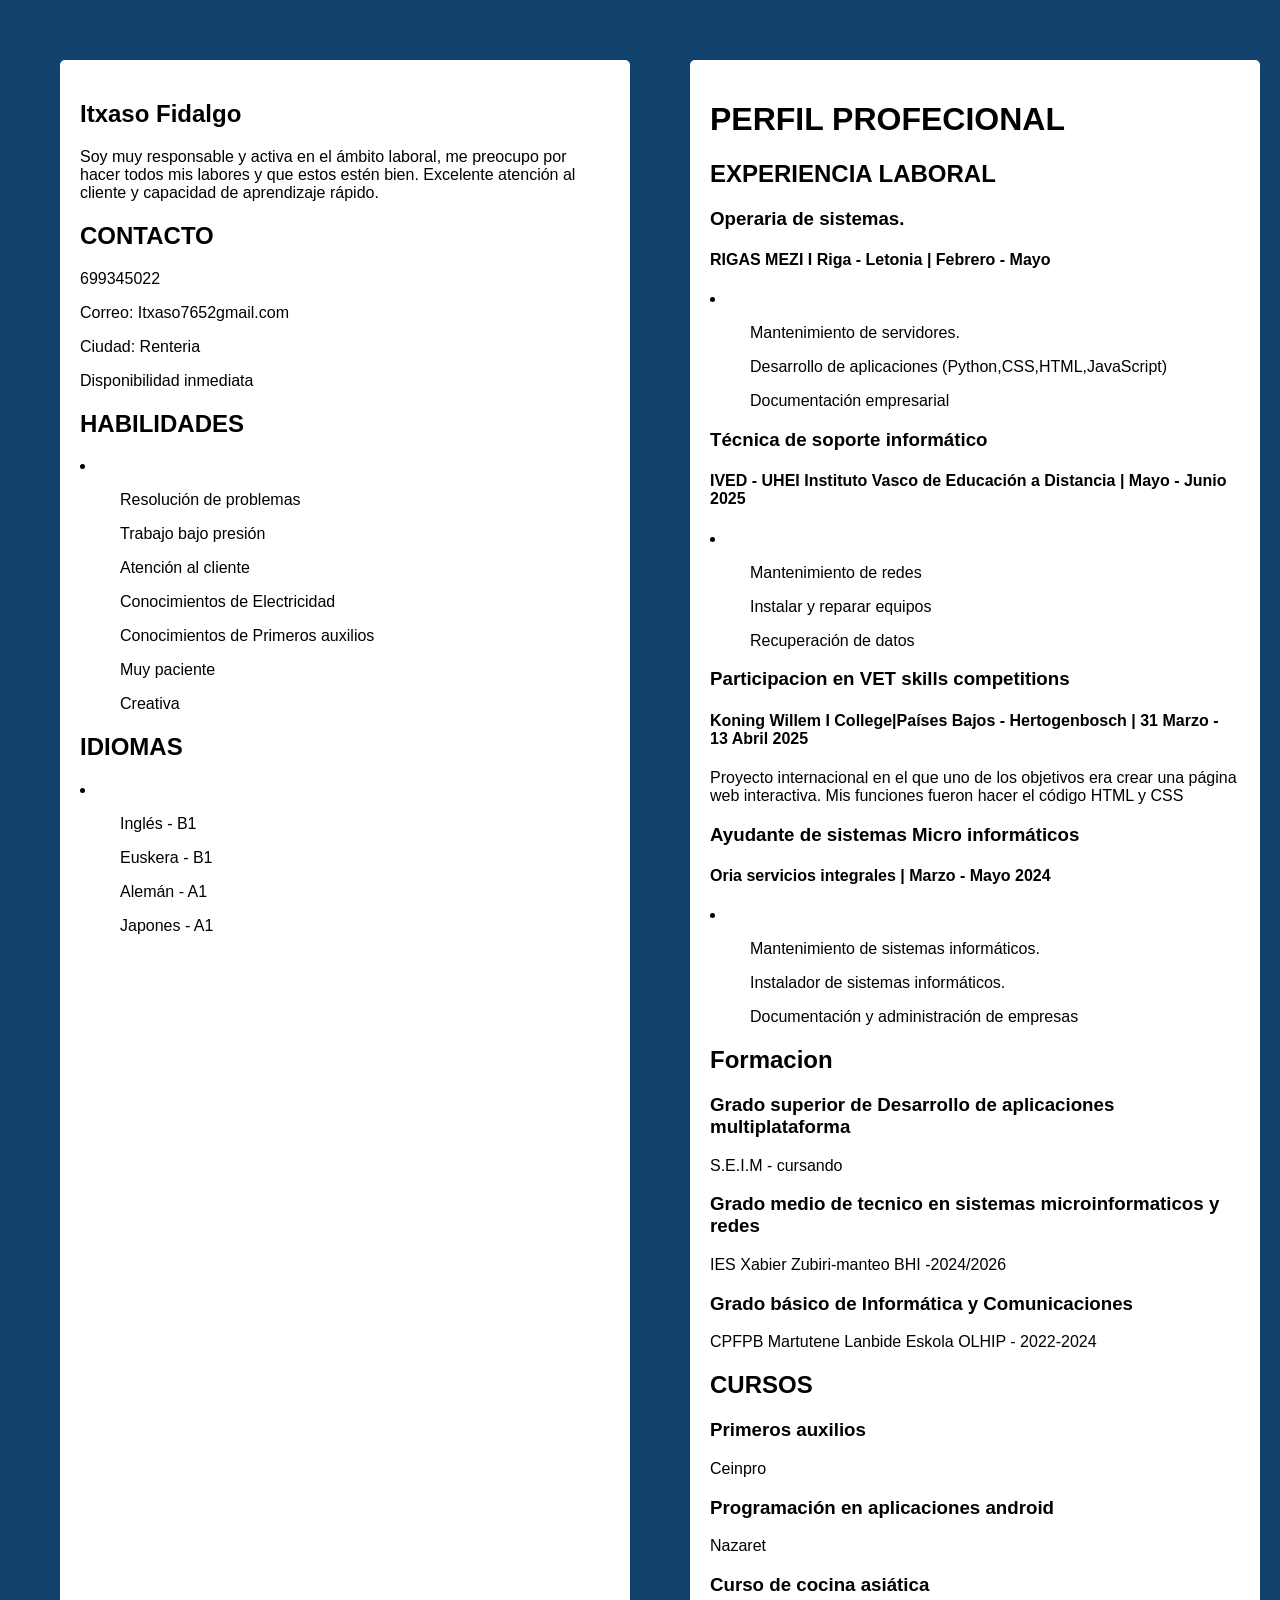
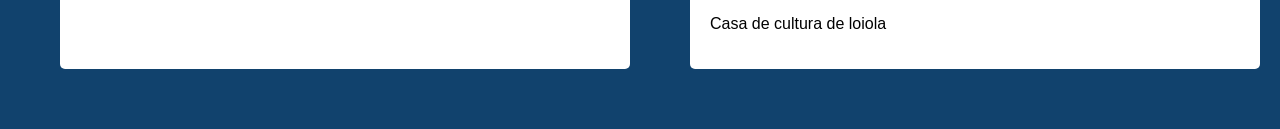
==== Curriculum vitae html y css/index.html @ f4045331 "Add files via upload" ====
<!DOCTYPE html>
<html lang="en">
<head>
    <meta charset="UTF-8">
    <meta name="viewport" content="width=device-width, initial-scale=1.0">
    <title>CV Itxaso</title>
    <link rel="stylesheet" href="styles.css">
</head>
<body>
    <div class="contenedor">
        <div class="contenedor1">
            <h2>Itxaso Fidalgo</h2>
            <p>Soy muy responsable y activa en el ámbito laboral, me preocupo por hacer todos mis labores y que estos estén bien. Excelente atención al cliente y capacidad de aprendizaje rápido.</p>
            <h2>CONTACTO</h2>
            <p>699345022</p>
            <p>Correo: Itxaso7652gmail.com</p>
            <p>Ciudad: Renteria</p>
            <p>Disponibilidad inmediata</p>
            <h2>HABILIDADES</h2>
            <li>
                <ul>Resolución de problemas</ul>
                <ul>Trabajo bajo presión</ul>
                <ul>Atención al cliente</ul>
                <ul>Conocimientos de Electricidad</ul>
                <ul>Conocimientos de Primeros auxilios</ul>
                <ul>Muy paciente</ul>
                <ul>Creativa</ul>
            </li>
            <h2>IDIOMAS</h2>
            <li>
                <ul>Inglés - B1</ul>
                <ul>Euskera - B1</ul>
                <ul>Alemán - A1</ul>
                <ul>Japones - A1</ul>
            </li>
        </div>
        <div class="contenedor2">
            <h1>PERFIL PROFECIONAL</h1>
            <h2>EXPERIENCIA LABORAL</h2>
            <h3>Operaria de sistemas.</h3>
            <h4> RIGAS MEZI I Riga - Letonia | Febrero - Mayo</h4>
            <li>
                <ul>Mantenimiento de servidores.</ul>
                <ul>Desarrollo de aplicaciones (Python,CSS,HTML,JavaScript)</ul>
                <ul>Documentación empresarial</ul>
            </li>
            <h3>Técnica de soporte informático</h3>
            <h4>IVED - UHEI Instituto Vasco de Educación a Distancia | Mayo - Junio 2025</h4>
            <li>
                <ul>Mantenimiento de redes </ul>
                <ul>Instalar y reparar equipos</ul>
                <ul>Recuperación de datos</ul>
            </li>
            <h3>Participacion en VET skills competitions</h3>
            <h4>Koning Willem I College|Países Bajos - Hertogenbosch | 31 Marzo - 13 Abril 2025</h4>
            <p>Proyecto internacional en el que uno de los objetivos era crear una  página web interactiva. Mis funciones fueron hacer el código HTML y CSS</p>
            <h3>Ayudante de sistemas Micro informáticos</h3>
            <h4>Oria servicios integrales | Marzo - Mayo 2024</h4>
            <li>
                <ul>Mantenimiento de sistemas informáticos.</ul>
                <ul>Instalador de sistemas informáticos.</ul>
                <ul>Documentación y administración de empresas</ul>
            </li>
            <h2>Formacion</h2>
            <h3>Grado superior de Desarrollo de aplicaciones multiplataforma</h3>
            <p>S.E.I.M - cursando</p>
            <h3>Grado medio de tecnico en sistemas microinformaticos y redes</h3>
            <p>IES Xabier Zubiri-manteo BHI -2024/2026</p>
            <h3>Grado básico de Informática y Comunicaciones</h3>
            <p>CPFPB Martutene Lanbide Eskola OLHIP - 2022-2024</p>
            <h2>CURSOS</h2>
            <h3>Primeros auxilios</h3>
            <p>Ceinpro</p>
            <h3>Programación en aplicaciones android</h3>
            <p>Nazaret</p>
            <h3>Curso de cocina asiática </h3>
            <p>Casa de cultura de loiola</p>
        </div>
    </div>
</body>
</html>
---- Curriculum vitae html y css/styles.css ----
.contenedor {
    display: flex;          
    flex-direction: row;    
    gap: 20px;              
    width: 100%;            
    padding: 20px;          
}

.contenedor1, .contenedor2 {
    flex: 1;                
    padding: 15px;          
    border-radius: 5px;     
    background-color: #fff; 
    margin: 20px;
    padding: 20px;
}
body {
    font-family: Arial, sans-serif;
    margin: 0;
    background-color: #11426d; 
    padding: 20px;
}
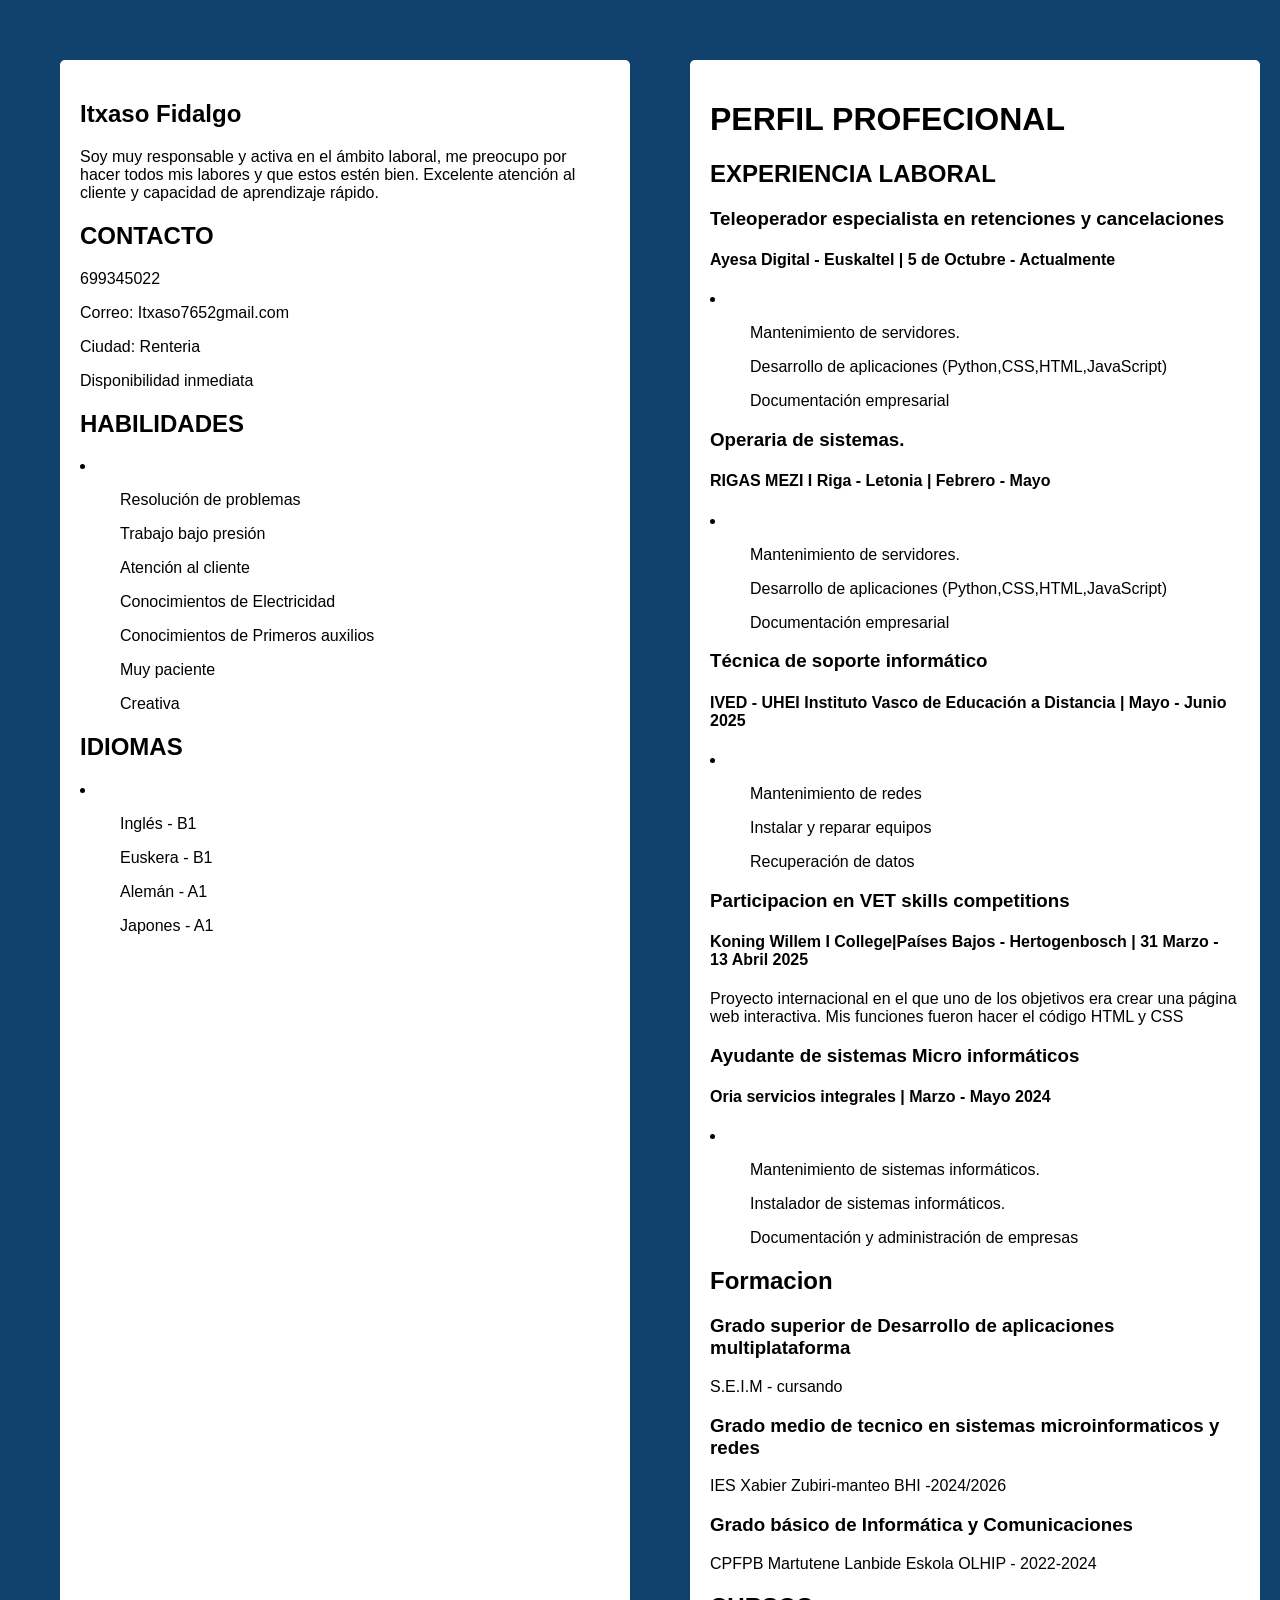
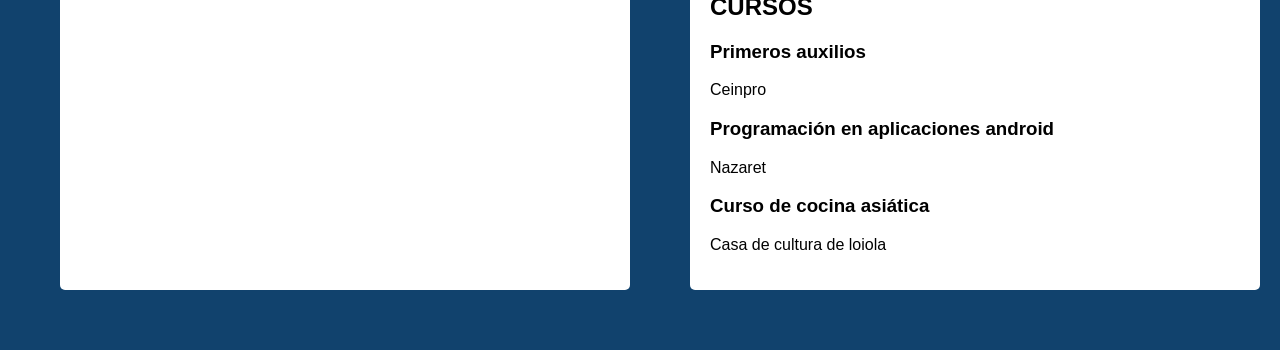
==== commit c3c8441a: "Update CV with new job experience and details" ====
--- a/Curriculum vitae html y css/index.html
+++ b/Curriculum vitae html y css/index.html
@@ -37,6 +37,13 @@
         <div class="contenedor2">
             <h1>PERFIL PROFECIONAL</h1>
             <h2>EXPERIENCIA LABORAL</h2>
+            <h3>Teleoperador especialista en retenciones y cancelaciones</h3>
+            <h4> Ayesa Digital - Euskaltel | 5 de Octubre - Actualmente</h4>
+            <li>
+                <ul>Mantenimiento de servidores.</ul>
+                <ul>Desarrollo de aplicaciones (Python,CSS,HTML,JavaScript)</ul>
+                <ul>Documentación empresarial</ul>
+            </li>
             <h3>Operaria de sistemas.</h3>
             <h4> RIGAS MEZI I Riga - Letonia | Febrero - Mayo</h4>
             <li>
@@ -78,4 +85,4 @@
         </div>
     </div>
 </body>
-</html>+</html>
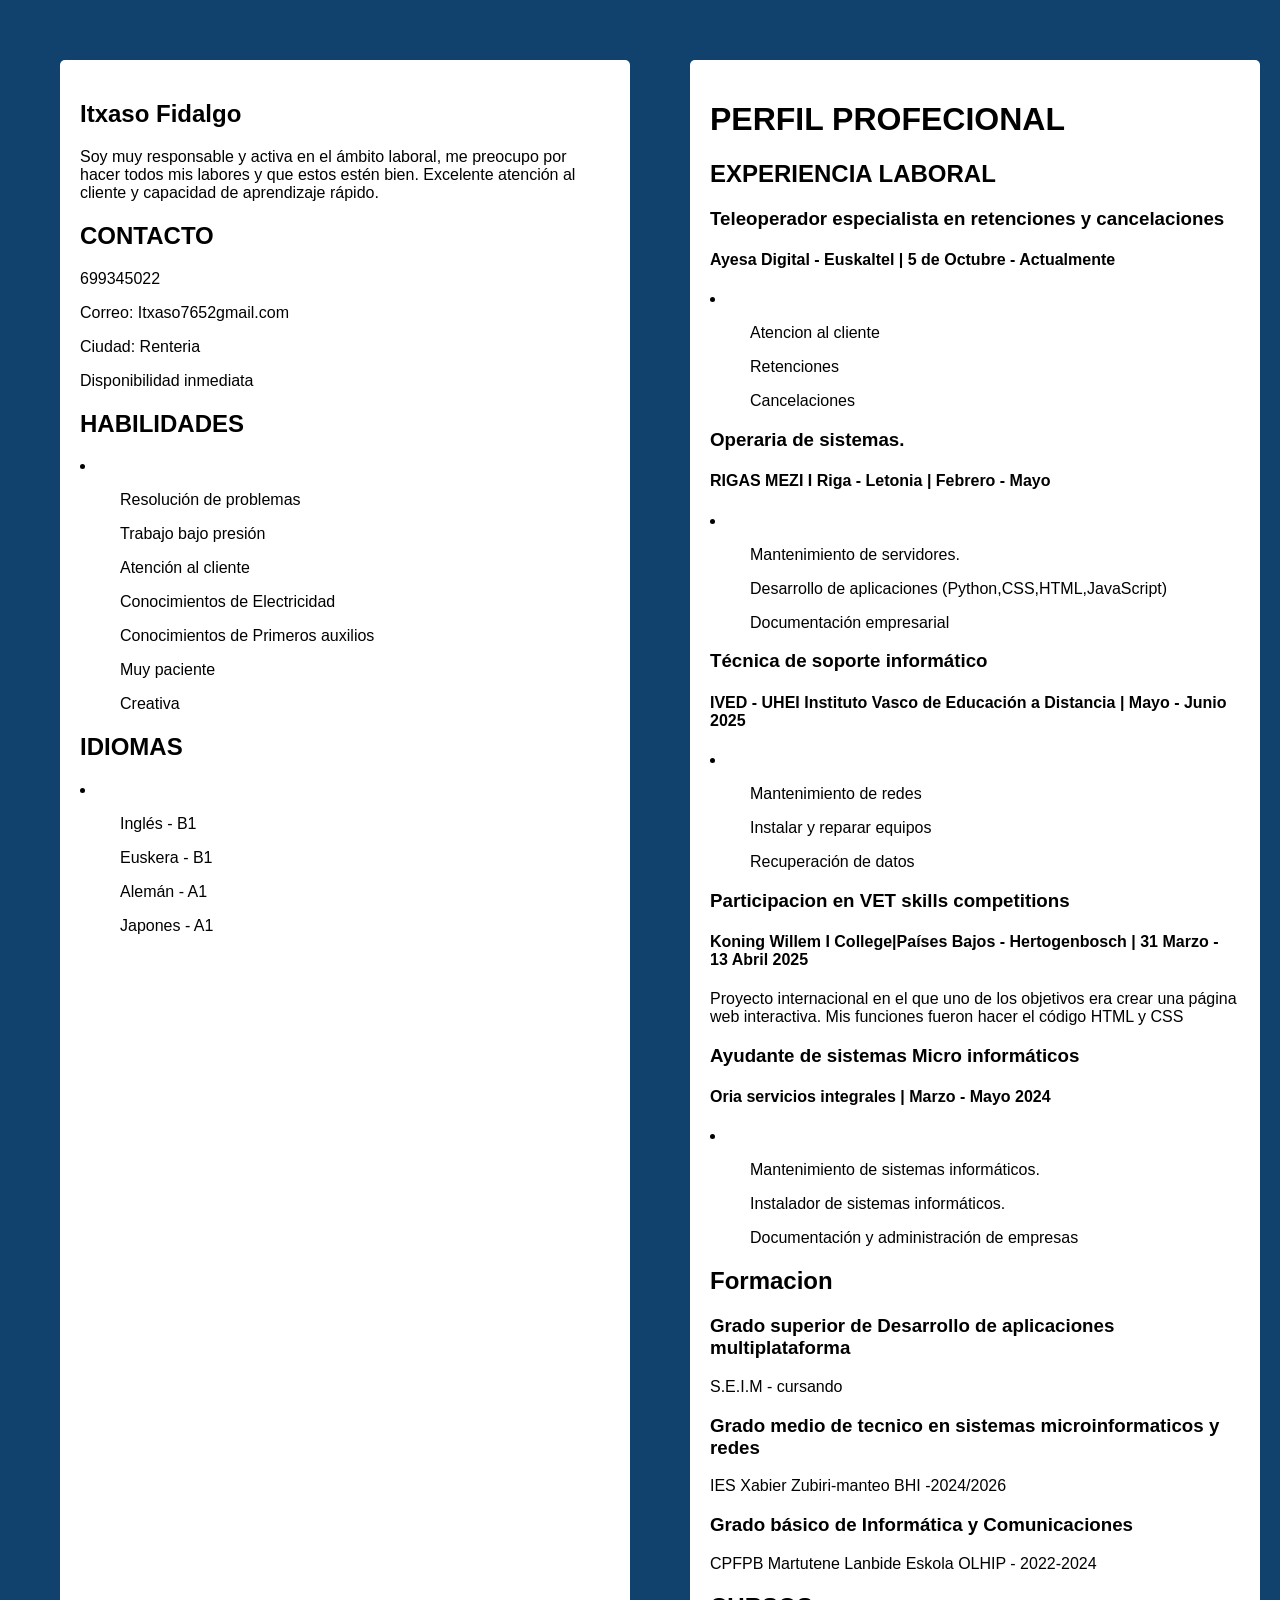
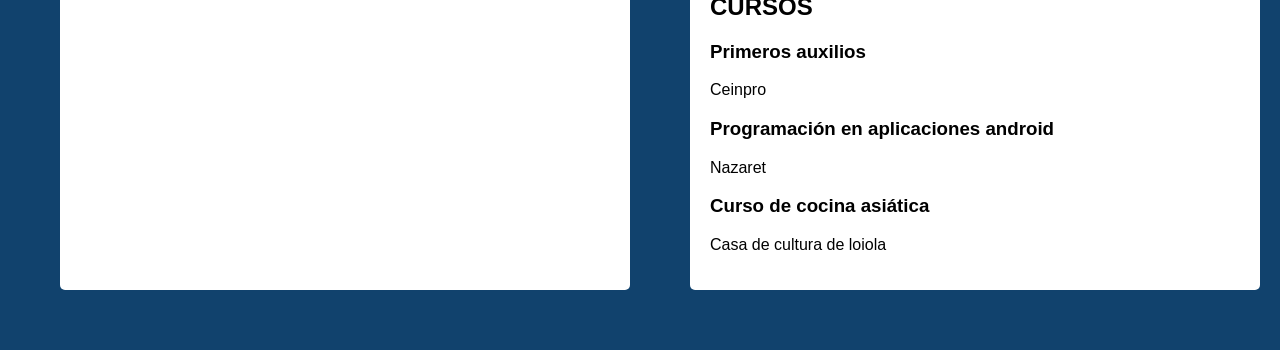
==== commit 8cf0b0cc: "Update CV with additional work experience details" ====
--- a/Curriculum vitae html y css/index.html
+++ b/Curriculum vitae html y css/index.html
@@ -40,9 +40,9 @@
             <h3>Teleoperador especialista en retenciones y cancelaciones</h3>
             <h4> Ayesa Digital - Euskaltel | 5 de Octubre - Actualmente</h4>
             <li>
-                <ul>Mantenimiento de servidores.</ul>
-                <ul>Desarrollo de aplicaciones (Python,CSS,HTML,JavaScript)</ul>
-                <ul>Documentación empresarial</ul>
+                <ul>Atencion al cliente</ul>
+                <ul>Retenciones</ul>
+                <ul>Cancelaciones</ul>
             </li>
             <h3>Operaria de sistemas.</h3>
             <h4> RIGAS MEZI I Riga - Letonia | Febrero - Mayo</h4>
